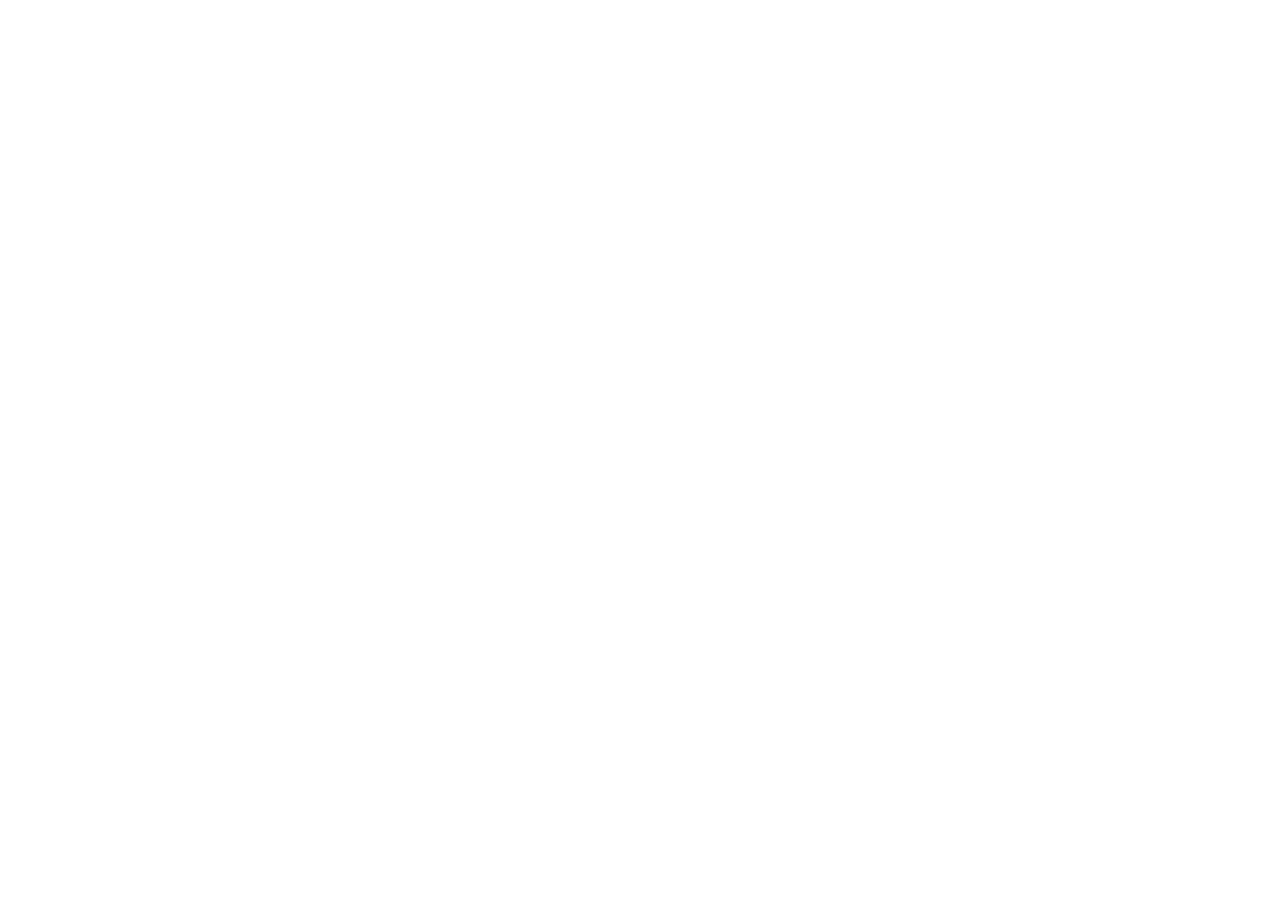
==== sign.html @ cb29bfee "init repo" ====
<!DOCTYPE html>
<html lang="en">
<head>
    <meta charset="UTF-8">
    <meta http-equiv="X-UA-Compatible" content="IE=edge">
    <meta name="viewport" content="width=device-width, initial-scale=1.0">
    <title>Document</title>
    <link rel="stylesheet" type="test/css" href="sign.css">
</head>
<body>
    
</body>
</html>
---- sign.css ----
/* bacckground på sign in*/
body{
    margin: 0;
    padding: 0;
    background-image: url(bilder/background.jfif);
    background-size: cover;
    background-position: center;
    font-family: sans-serif;
    

}
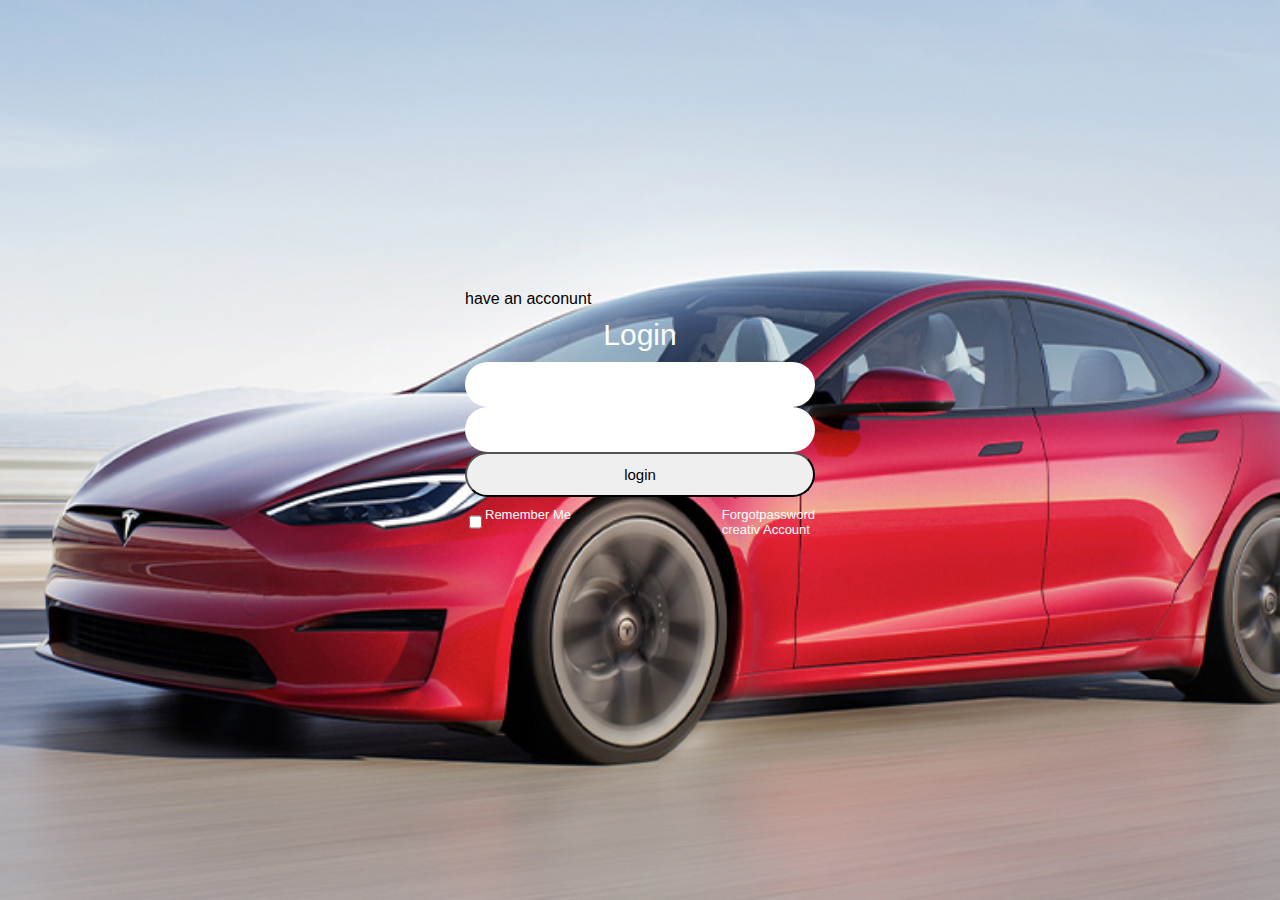
==== commit cabb512d: "modifiel a link" ====
--- a/sign.html
+++ b/sign.html
@@ -4,10 +4,50 @@
     <meta charset="UTF-8">
     <meta http-equiv="X-UA-Compatible" content="IE=edge">
     <meta name="viewport" content="width=device-width, initial-scale=1.0">
-    <title>Document</title>
-    <link rel="stylesheet" type="test/css" href="sign.css">
+    <title>Account</title>
+    <link rel="stylesheet" href="sign.css">
+    <link rel="stylesheet" href="boxicons">
+    <link rel="stylesheet" href="home1.css">
 </head>
 <body>
-    
+    <!-- Log in start -->
+    <div class="box">
+        <div class="container">
+            <div class="top-header">
+                <span>
+                    have an acconunt
+                </span>
+                <header>Login</header>
+            </div>
+            <div class="input-field">
+                <input type="text" name=" " class="input" placeholder="usernamn" required>
+                <i class="bx bx-user"></i>
+            </div>
+            <div class="input-field">
+                <input type="password" name=" " class="input" placeholder="password" required>
+                <i class="bx bx-lock-alt"></i>
+            </div>
+            <div class="input-field">
+                <input type="submit" name=" " class="submit" value="login">
+            </div>
+            <div class="bottom">
+                <div class="left">
+                    <input type="checkbox" id="check">
+                    <label for="check">Remember Me</label>
+                </div>
+                <div>
+                    <label>
+                        <a href="">
+                            Forgotpassword
+                        </a>
+                        <br>
+                        <a href="">creativ Account</a>
+                    </label>
+                </div>
+            </div>
+        </div>
+
+    </div>
+    <!-- log in end  -->
 </body>
 </html>
--- a/sign.css
+++ b/sign.css
@@ -1,11 +1,88 @@
-/* bacckground på sign in*/
+*{
+    font-family: 'poppins',sans-serif;
+}
 body{
-    margin: 0;
-    padding: 0;
-    background-image: url(bilder/background.jfif);
+    background-image: url("bilder/nya\ tesla\ model\ s.jpg");
     background-size: cover;
+    background-repeat: no-repeat;
     background-position: center;
-    font-family: sans-serif;
-    
-
+    background-attachment: fixed;
+}
+.box{
+    display: flex;
+    justify-content: center;
+    align-items: center;
+    min-height: 90vh;
+}
+.container{
+    width: 350px;
+    display: flex;
+    flex-direction: column;
+    padding: 0 15px 0 15px;
+}
+.span{
+    color: white;
+    font-size: small;
+    display: flex;
+    justify-content: center;
+    text-align: center;
+    padding: 10px 0  10px 0;
+}
+header{
+    color: white;
+    font-size: 30px;
+    display: flex;
+    justify-content: center;
+    padding: 10px 0 10px 0;
+}
+.input-field{
+    display: flex;
+    flex-direction: column;
+}
+.input{
+    height: 45px;
+    width: 87%;
+    border: none;
+    outline: none;
+    border-radius: 30px;
+    color: black;
+    padding: 0 0 0 45px;
+    background: rgba(red, green, blue, 0.1);
+}
+i{
+    position: relative;
+    top: -33px;
+    left: 17px;
+    color: white;
+}
+::-webkit-input-placeholder{
+    color: white;
+}
+.submit{
+    border-radius: 30px;
+    font-size: 15px;
+    height: 45px;
+    outline: none;
+    width: 100%;
+    background: rgba(red, green, blue, 0.7);
+    cursor: pointer;
+    transition: .3s;
+}
+.submit:hover{
+    box-shadow: 1px 5px 7px 1px rgba(0,0,0,0.2);
+}
+.bottom{
+    display: flex;
+    flex-direction: row;
+    justify-content: space-between;
+    font-size: small;
+    color: white;
+    margin-top: 10px;
+}
+.left{
+    display: flex;
+}
+label a{
+    color: white;
+    text-decoration: none;
 }